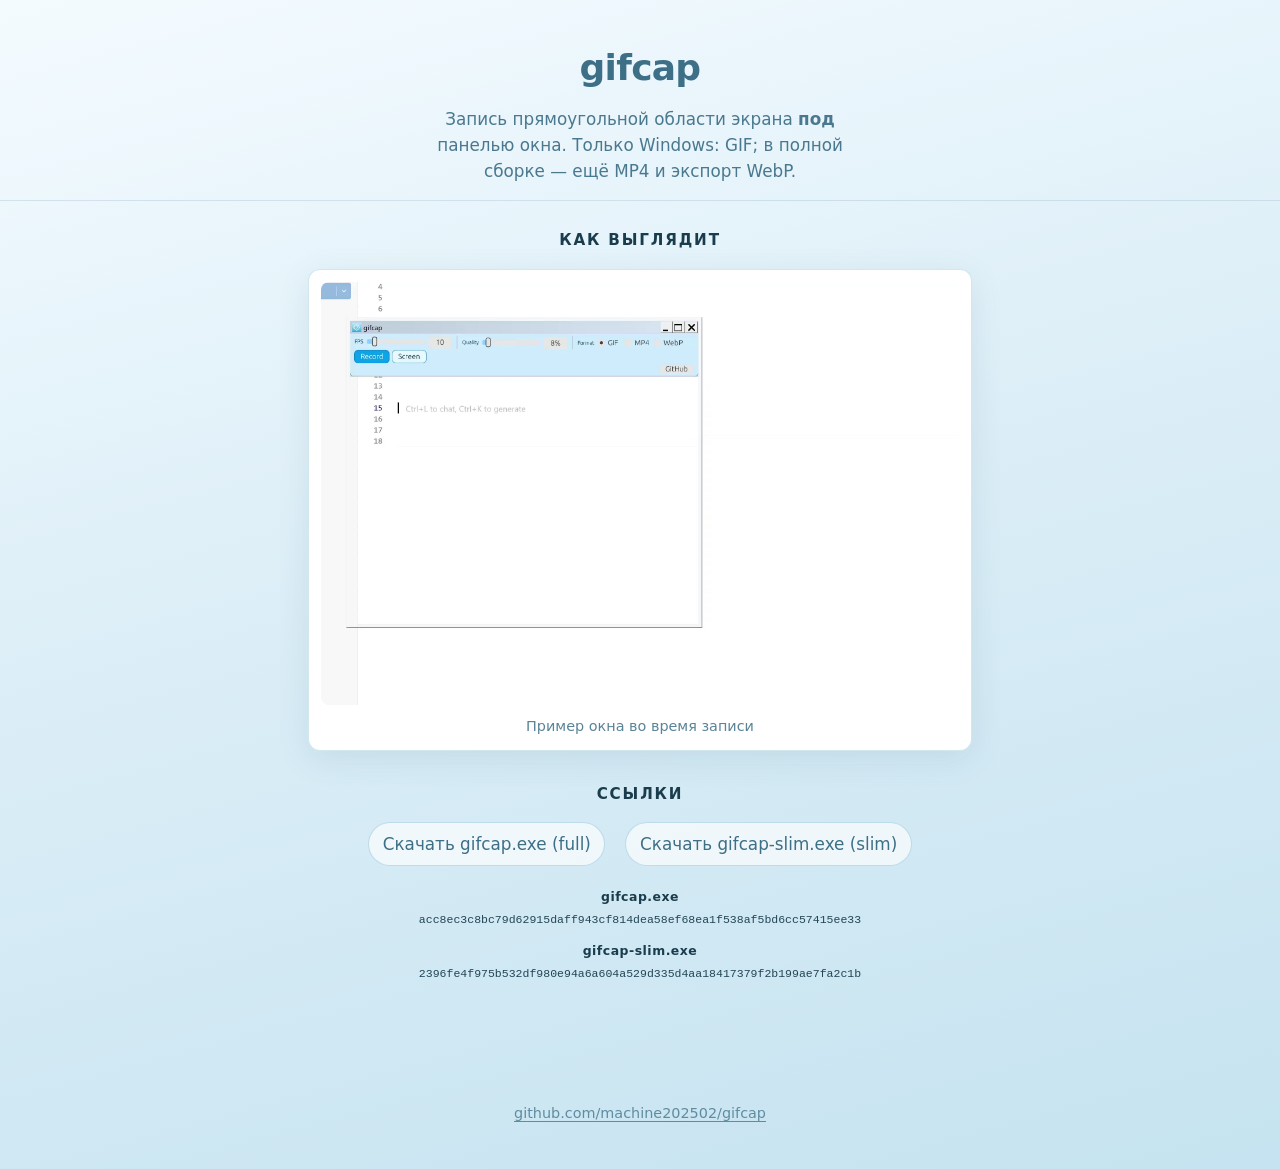
==== docs/index.html @ f941cba8 "deploy" ====
<!DOCTYPE html>
<html lang="ru">
  <head>
    <meta charset="utf-8" />
    <meta name="viewport" content="width=device-width, initial-scale=1" />
    <title>gifcap — запись экрана под панелью окна</title>
    <meta
      name="description"
      content="gifcap: запись области экрана под панелью окна в GIF или MP4/WebP. Только Windows."
    />
    <link rel="canonical" href="https://machine202502.github.io/gifcap/" />
    <meta property="og:title" content="gifcap" />
    <meta property="og:description" content="Запись экрана под панелью окна. Windows." />
    <meta property="og:image" content="https://machine202502.github.io/gifcap/screenshot.webp" />
    <meta property="og:type" content="website" />
    <meta property="og:url" content="https://machine202502.github.io/gifcap/" />
    <style>
      :root {
        --foam: #f4fbff;
        --mist: #dceef7;
        --surf: #9cc9dc;
        --depth: #3d6f86;
        --spray: #ffffff;
      }
      *,
      *::before,
      *::after {
        box-sizing: border-box;
      }
      body {
        margin: 0;
        min-height: 100vh;
        font-family: system-ui, "Segoe UI", Roboto, sans-serif;
        font-size: 1.05rem;
        line-height: 1.55;
        color: var(--depth);
        background: linear-gradient(165deg, var(--foam) 0%, var(--mist) 45%, #c5e3f0 100%);
      }
      a {
        color: var(--depth);
        text-decoration-thickness: 1px;
        text-underline-offset: 0.2em;
      }
      a:hover {
        color: #2a5568;
      }
      header {
        padding: 2.5rem 1.25rem 1rem;
        text-align: center;
        border-bottom: 1px solid rgba(61, 111, 134, 0.15);
      }
      header h1 {
        margin: 0;
        font-size: clamp(1.75rem, 5vw, 2.25rem);
        font-weight: 650;
        letter-spacing: -0.02em;
      }
      header p {
        margin: 0.65rem 0 0;
        max-width: 28rem;
        margin-left: auto;
        margin-right: auto;
        opacity: 0.92;
      }
      main {
        max-width: 44rem;
        margin: 0 auto;
        padding: 1.75rem 1.25rem 3rem;
      }
      section {
        margin-bottom: 2rem;
      }
      section h2 {
        margin: 0 0 0.75rem;
        font-size: 0.85rem;
        font-weight: 600;
        text-transform: uppercase;
        letter-spacing: 0.08em;
        color: var(--surf);
      }
      section[aria-labelledby="preview-heading"] h2,
      section[aria-labelledby="links-heading"] h2 {
        text-align: center;
        margin-bottom: 1rem;
        font-size: 0.95rem;
        font-weight: 700;
        letter-spacing: 0.12em;
        color: #1a3d4d;
      }
      section[aria-labelledby="links-heading"] nav ul {
        align-items: center;
        justify-content: center;
      }
      figure {
        margin: 0;
        padding: 0.75rem;
        background: var(--spray);
        border-radius: 12px;
        box-shadow: 0 8px 32px rgba(61, 111, 134, 0.12);
        border: 1px solid rgba(156, 201, 220, 0.45);
      }
      figure img {
        display: block;
        width: 100%;
        height: auto;
        border-radius: 8px;
        vertical-align: middle;
      }
      figcaption {
        margin-top: 0.65rem;
        font-size: 0.9rem;
        text-align: center;
        color: var(--depth);
        opacity: 0.85;
      }
      nav ul {
        list-style: none;
        margin: 0;
        padding: 0;
        display: flex;
        flex-direction: column;
        gap: 0.65rem;
      }
      @media (min-width: 480px) {
        nav ul {
          flex-direction: row;
          flex-wrap: wrap;
          gap: 0.75rem 1.25rem;
        }
      }
      nav a {
        display: inline-block;
        padding: 0.5rem 0.85rem;
        background: rgba(255, 255, 255, 0.65);
        border-radius: 999px;
        border: 1px solid rgba(156, 201, 220, 0.6);
        text-decoration: none;
        font-weight: 500;
      }
      nav a:hover {
        background: var(--spray);
      }
      .checksums {
        margin: 1.35rem auto 0;
        max-width: 36rem;
        text-align: center;
        font-size: 0.78rem;
        line-height: 1.45;
        color: #2a5568;
      }
      .checksums dt {
        margin: 0.85rem 0 0.25rem;
        font-weight: 650;
        color: #1a3d4d;
        letter-spacing: 0.04em;
      }
      .checksums dt:first-of-type {
        margin-top: 0;
      }
      .checksums dd {
        margin: 0;
      }
      .checksums code {
        font-family: ui-monospace, "Cascadia Mono", "Consolas", monospace;
        font-size: 0.72rem;
        word-break: break-all;
        color: #1a3d4d;
        opacity: 0.95;
      }
      footer {
        text-align: center;
        padding: 1.5rem 1rem 2rem;
        font-size: 0.9rem;
        opacity: 0.75;
      }
    </style>
  </head>
  <body>
    <header>
      <h1>gifcap</h1>
      <p>
        Запись прямоугольной области экрана <strong>под</strong> панелью окна. Только
        Windows: GIF; в полной сборке — ещё MP4 и экспорт WebP.
      </p>
    </header>

    <main>
      <section aria-labelledby="preview-heading">
        <h2 id="preview-heading">Как выглядит</h2>
        <figure>
          <img
            src="screenshot.webp"
            alt="Окно gifcap: панель сверху и область захвата под ней, пример записи"
            loading="lazy"
            decoding="async"
          />
          <figcaption>Пример окна во время записи</figcaption>
        </figure>
      </section>

      <section aria-labelledby="links-heading">
        <h2 id="links-heading">Ссылки</h2>
        <nav aria-label="Скачать сборки">
          <ul>
            <li>
              <a href="https://github.com/machine202502/gifcap/releases/download/1.0/gifcap.exe"
                >Скачать gifcap.exe (full)</a
              >
            </li>
            <li>
              <a
                href="https://github.com/machine202502/gifcap/releases/download/1.0/gifcap-slim.exe"
                >Скачать gifcap-slim.exe (slim)</a
              >
            </li>
          </ul>
        </nav>
        <dl class="checksums" aria-label="SHA-256 для release 1.0">
          <dt>gifcap.exe</dt>
          <dd>
            <code translate="no"
              >acc8ec3c8bc79d62915daff943cf814dea58ef68ea1f538af5bd6cc57415ee33</code
            >
          </dd>
          <dt>gifcap-slim.exe</dt>
          <dd>
            <code translate="no"
              >2396fe4f975b532df980e94a6a604a529d335d4aa18417379f2b199ae7fa2c1b</code
            >
          </dd>
        </dl>
      </section>
    </main>

    <footer>
      <p><a href="https://github.com/machine202502/gifcap">github.com/machine202502/gifcap</a></p>
    </footer>
  </body>
</html>
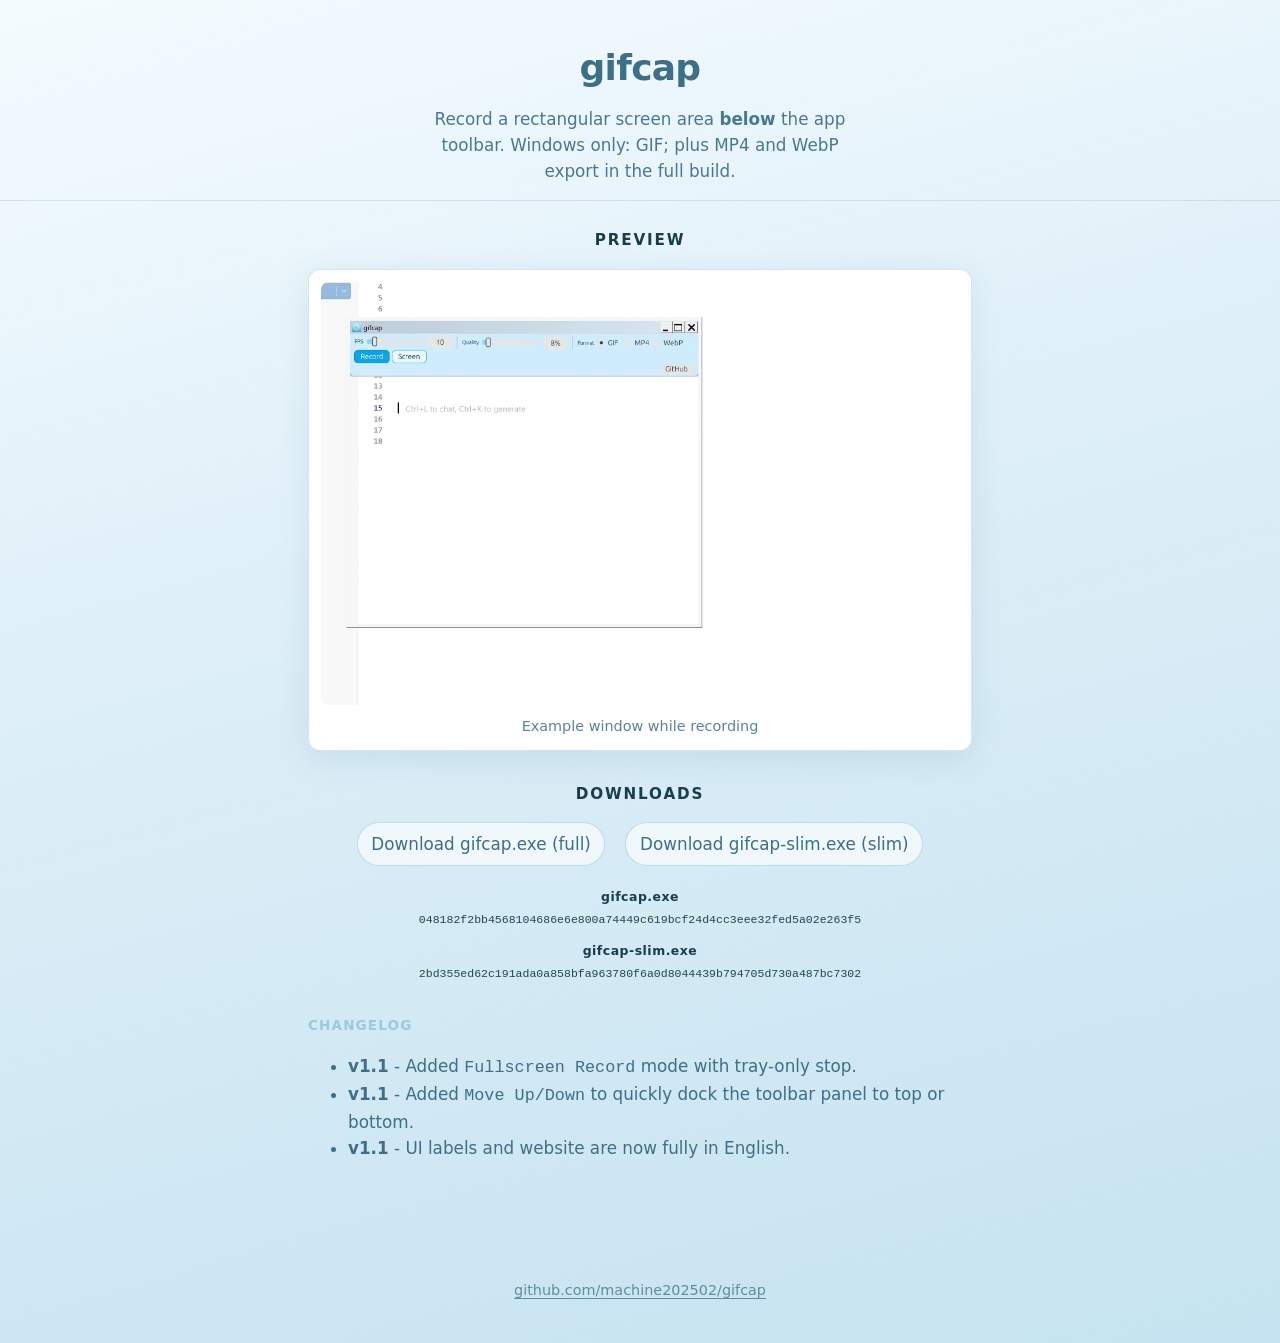
==== commit 20a2ce47: "r: v1.1" ====
--- a/docs/index.html
+++ b/docs/index.html
@@ -1,16 +1,16 @@
 <!DOCTYPE html>
-<html lang="ru">
+<html lang="en">
   <head>
     <meta charset="utf-8" />
     <meta name="viewport" content="width=device-width, initial-scale=1" />
-    <title>gifcap — запись экрана под панелью окна</title>
+    <title>gifcap - screen capture below toolbar</title>
     <meta
       name="description"
-      content="gifcap: запись области экрана под панелью окна в GIF или MP4/WebP. Только Windows."
+      content="gifcap: capture the screen area below the app toolbar to GIF or MP4/WebP. Windows only."
     />
     <link rel="canonical" href="https://machine202502.github.io/gifcap/" />
     <meta property="og:title" content="gifcap" />
-    <meta property="og:description" content="Запись экрана под панелью окна. Windows." />
+    <meta property="og:description" content="Screen capture below the window toolbar. Windows." />
     <meta property="og:image" content="https://machine202502.github.io/gifcap/screenshot.webp" />
     <meta property="og:type" content="website" />
     <meta property="og:url" content="https://machine202502.github.io/gifcap/" />
@@ -179,56 +179,65 @@
     <header>
       <h1>gifcap</h1>
       <p>
-        Запись прямоугольной области экрана <strong>под</strong> панелью окна. Только
-        Windows: GIF; в полной сборке — ещё MP4 и экспорт WebP.
+        Record a rectangular screen area <strong>below</strong> the app toolbar. Windows only:
+        GIF; plus MP4 and WebP export in the full build.
       </p>
     </header>
 
     <main>
       <section aria-labelledby="preview-heading">
-        <h2 id="preview-heading">Как выглядит</h2>
+        <h2 id="preview-heading">Preview</h2>
         <figure>
           <img
             src="screenshot.webp"
-            alt="Окно gifcap: панель сверху и область захвата под ней, пример записи"
+            alt="gifcap window with top toolbar and capture area below"
             loading="lazy"
             decoding="async"
           />
-          <figcaption>Пример окна во время записи</figcaption>
+          <figcaption>Example window while recording</figcaption>
         </figure>
       </section>
 
       <section aria-labelledby="links-heading">
-        <h2 id="links-heading">Ссылки</h2>
-        <nav aria-label="Скачать сборки">
+        <h2 id="links-heading">Downloads</h2>
+        <nav aria-label="Download builds">
           <ul>
             <li>
-              <a href="https://github.com/machine202502/gifcap/releases/download/1.0/gifcap.exe"
-                >Скачать gifcap.exe (full)</a
+              <a href="https://github.com/machine202502/gifcap/releases/download/1.1/gifcap.exe"
+                >Download gifcap.exe (full)</a
               >
             </li>
             <li>
               <a
-                href="https://github.com/machine202502/gifcap/releases/download/1.0/gifcap-slim.exe"
-                >Скачать gifcap-slim.exe (slim)</a
+                href="https://github.com/machine202502/gifcap/releases/download/1.1/gifcap-slim.exe"
+                >Download gifcap-slim.exe (slim)</a
               >
             </li>
           </ul>
         </nav>
-        <dl class="checksums" aria-label="SHA-256 для release 1.0">
+        <dl class="checksums" aria-label="SHA-256 for release 1.1">
           <dt>gifcap.exe</dt>
           <dd>
             <code translate="no"
-              >acc8ec3c8bc79d62915daff943cf814dea58ef68ea1f538af5bd6cc57415ee33</code
+              >048182f2bb4568104686e6e800a74449c619bcf24d4cc3eee32fed5a02e263f5</code
             >
           </dd>
           <dt>gifcap-slim.exe</dt>
           <dd>
             <code translate="no"
-              >2396fe4f975b532df980e94a6a604a529d335d4aa18417379f2b199ae7fa2c1b</code
+              >2bd355ed62c191ada0a858bfa963780f6a0d8044439b794705d730a487bc7302</code
             >
           </dd>
         </dl>
+      </section>
+
+      <section aria-labelledby="changelog-heading">
+        <h2 id="changelog-heading">Changelog</h2>
+        <ul>
+          <li><strong>v1.1</strong> - Added <code>Fullscreen Record</code> mode with tray-only stop.</li>
+          <li><strong>v1.1</strong> - Added <code>Move Up/Down</code> to quickly dock the toolbar panel to top or bottom.</li>
+          <li><strong>v1.1</strong> - UI labels and website are now fully in English.</li>
+        </ul>
       </section>
     </main>
 
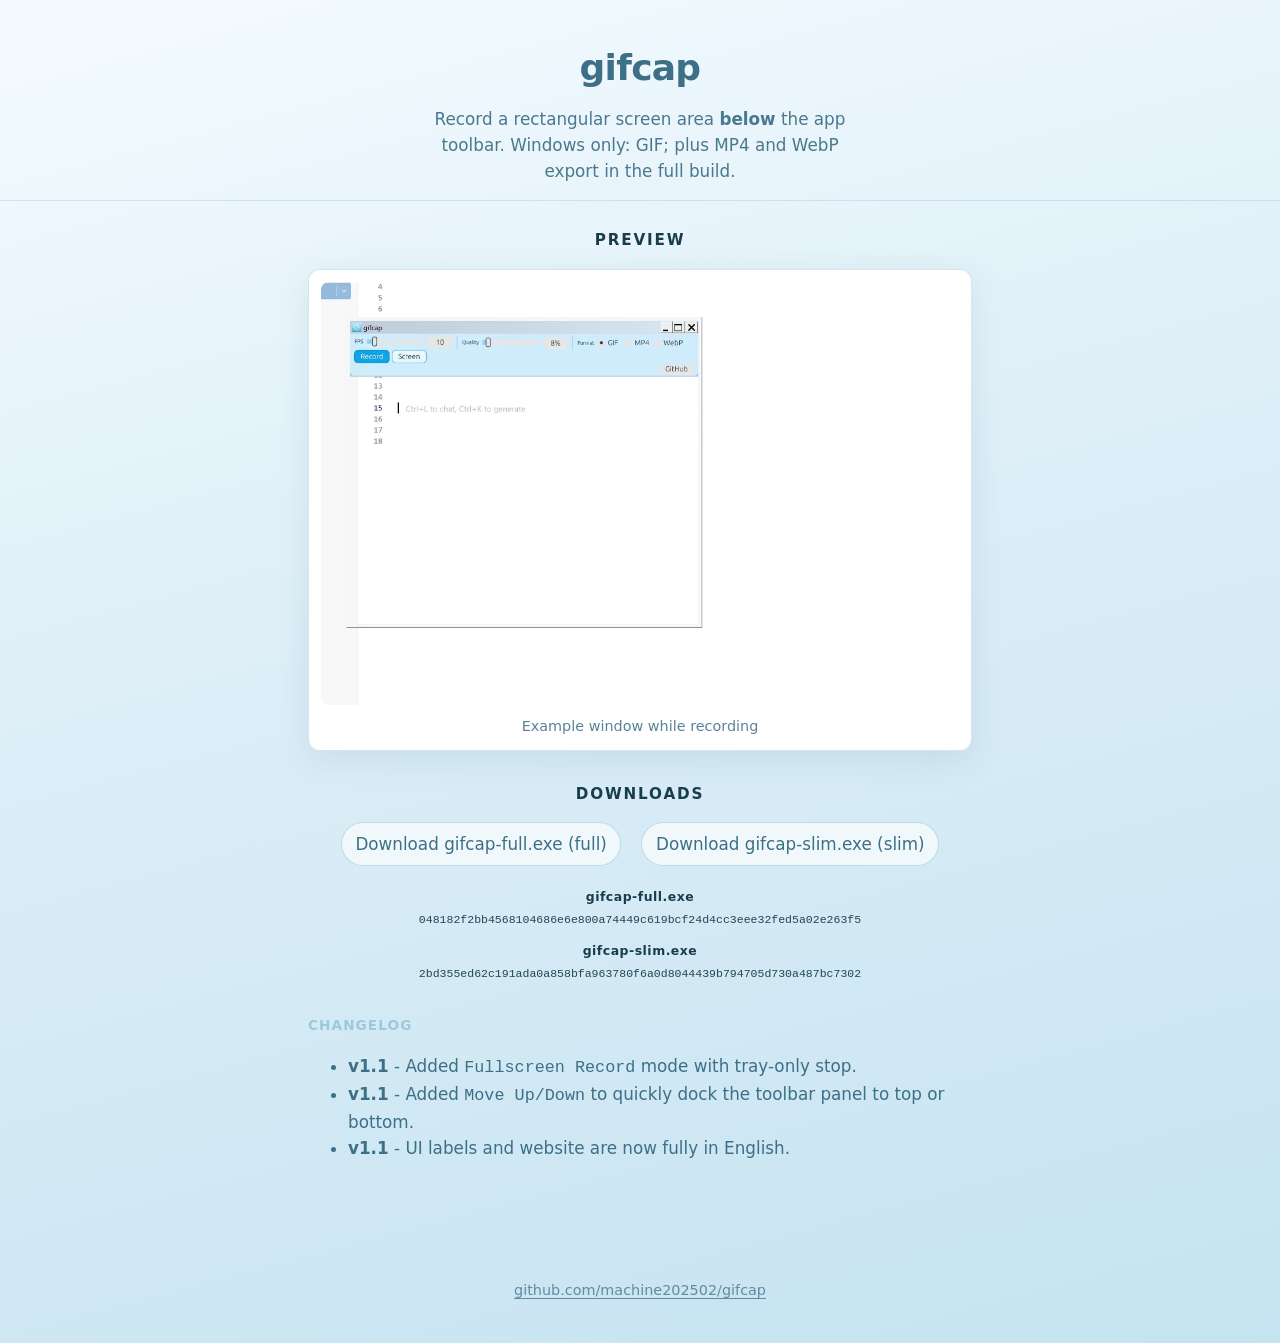
==== commit e79cba95: "fix: url" ====
--- a/docs/index.html
+++ b/docs/index.html
@@ -203,8 +203,8 @@
         <nav aria-label="Download builds">
           <ul>
             <li>
-              <a href="https://github.com/machine202502/gifcap/releases/download/1.1/gifcap.exe"
-                >Download gifcap.exe (full)</a
+              <a href="https://github.com/machine202502/gifcap/releases/download/1.1/gifcap-full.exe"
+                >Download gifcap-full.exe (full)</a
               >
             </li>
             <li>
@@ -216,7 +216,7 @@
           </ul>
         </nav>
         <dl class="checksums" aria-label="SHA-256 for release 1.1">
-          <dt>gifcap.exe</dt>
+          <dt>gifcap-full.exe</dt>
           <dd>
             <code translate="no"
               >048182f2bb4568104686e6e800a74449c619bcf24d4cc3eee32fed5a02e263f5</code
